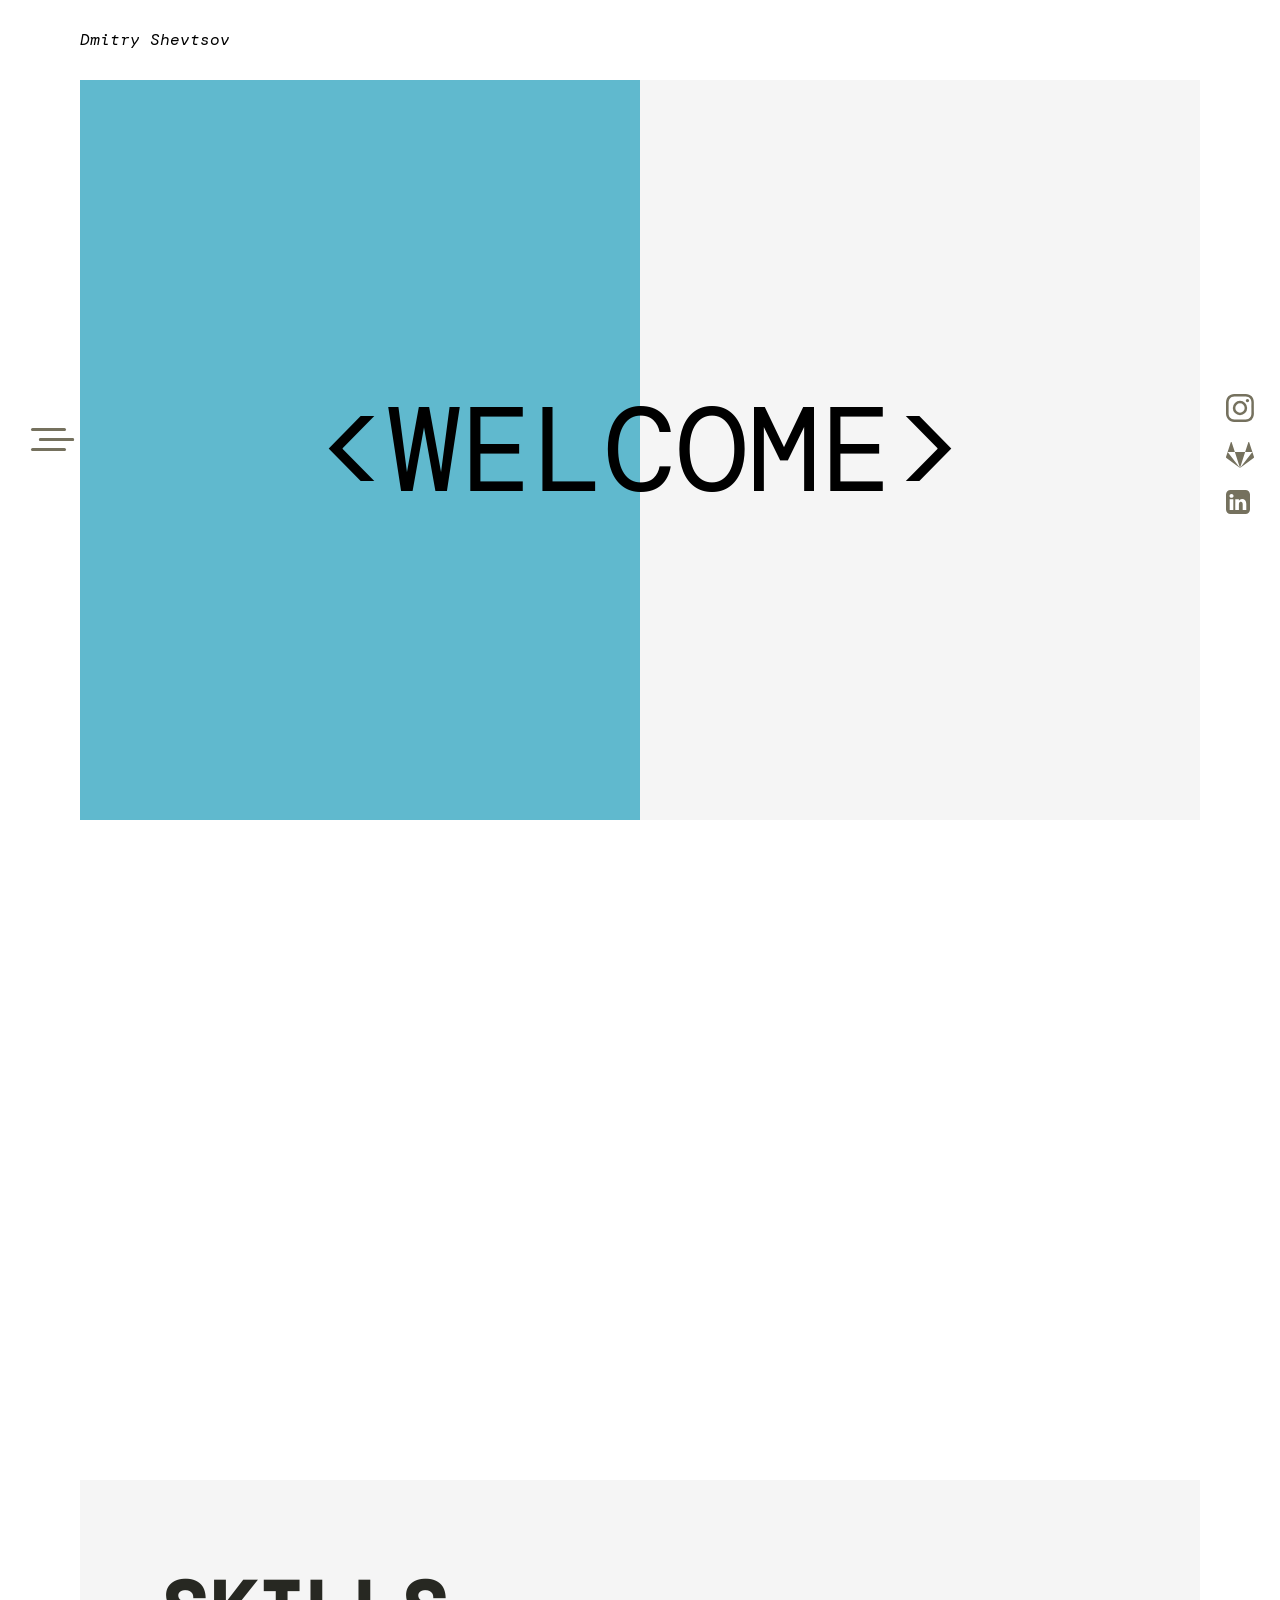
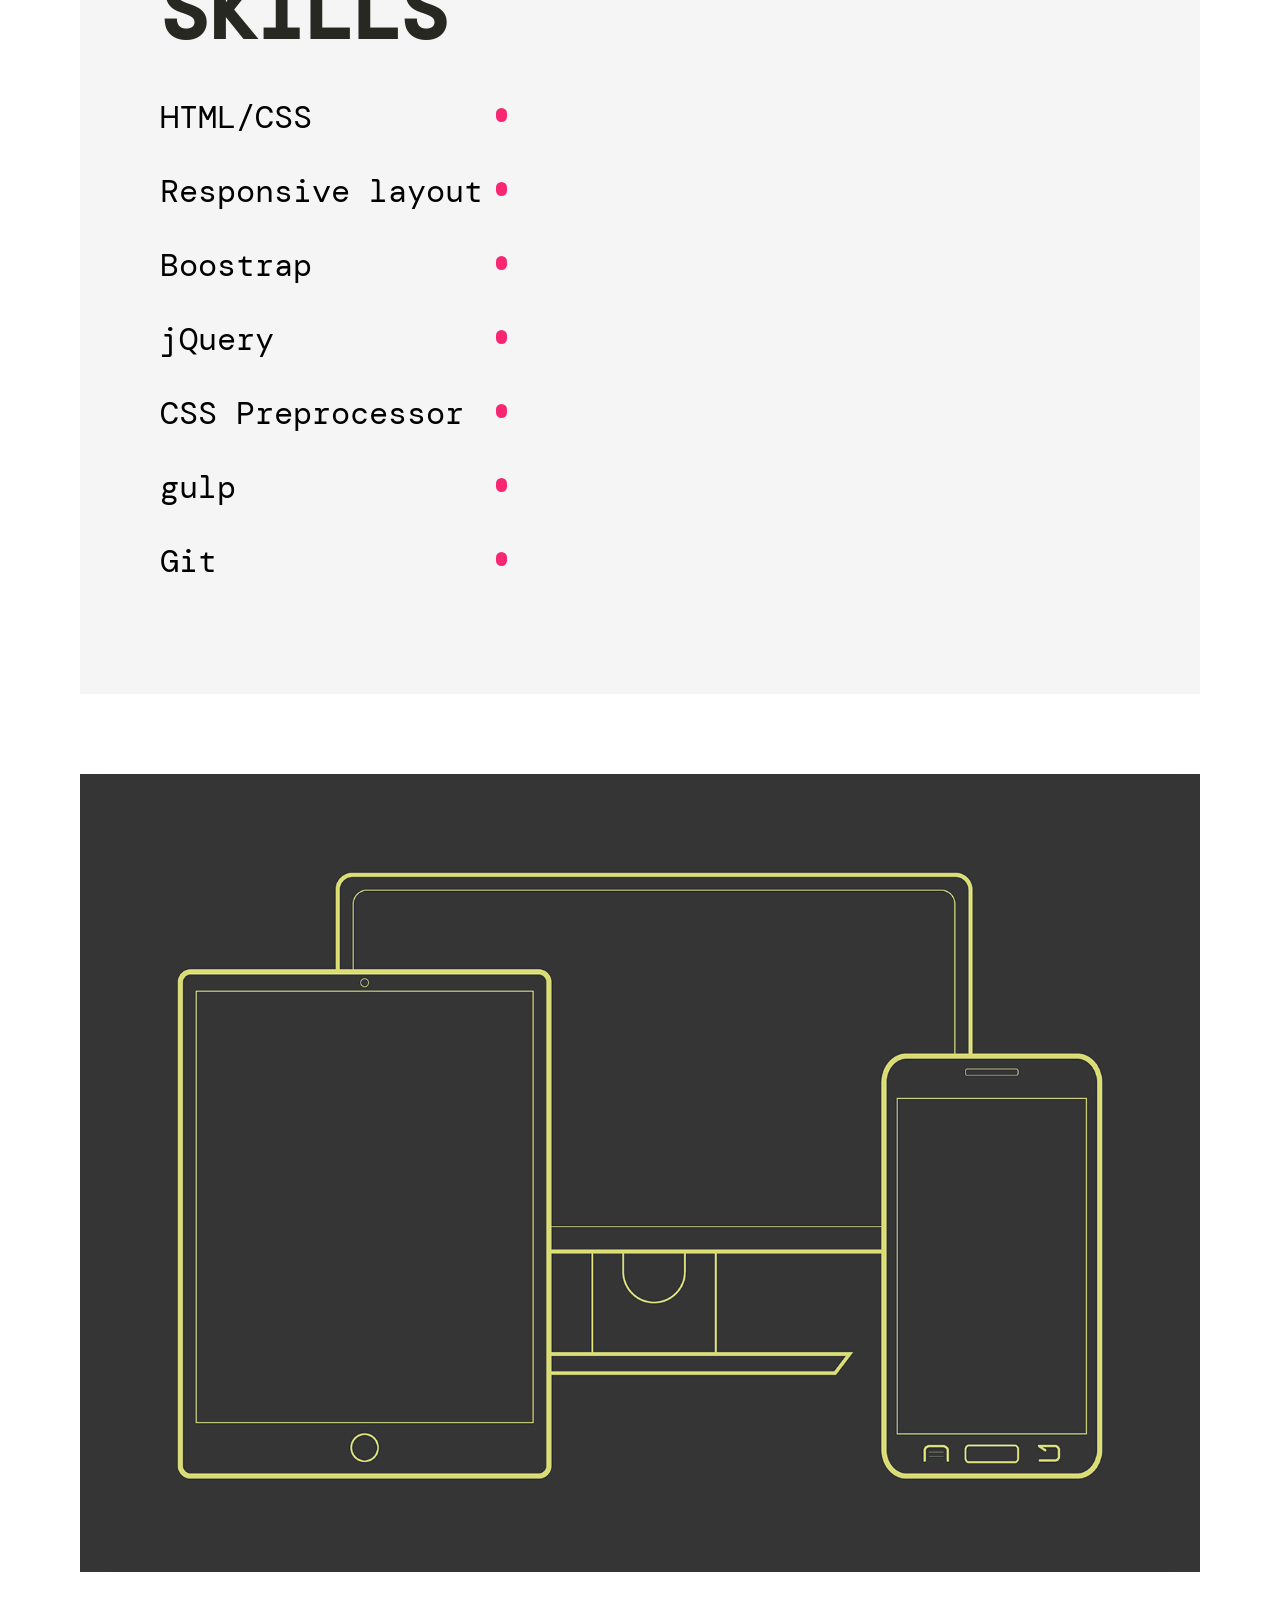
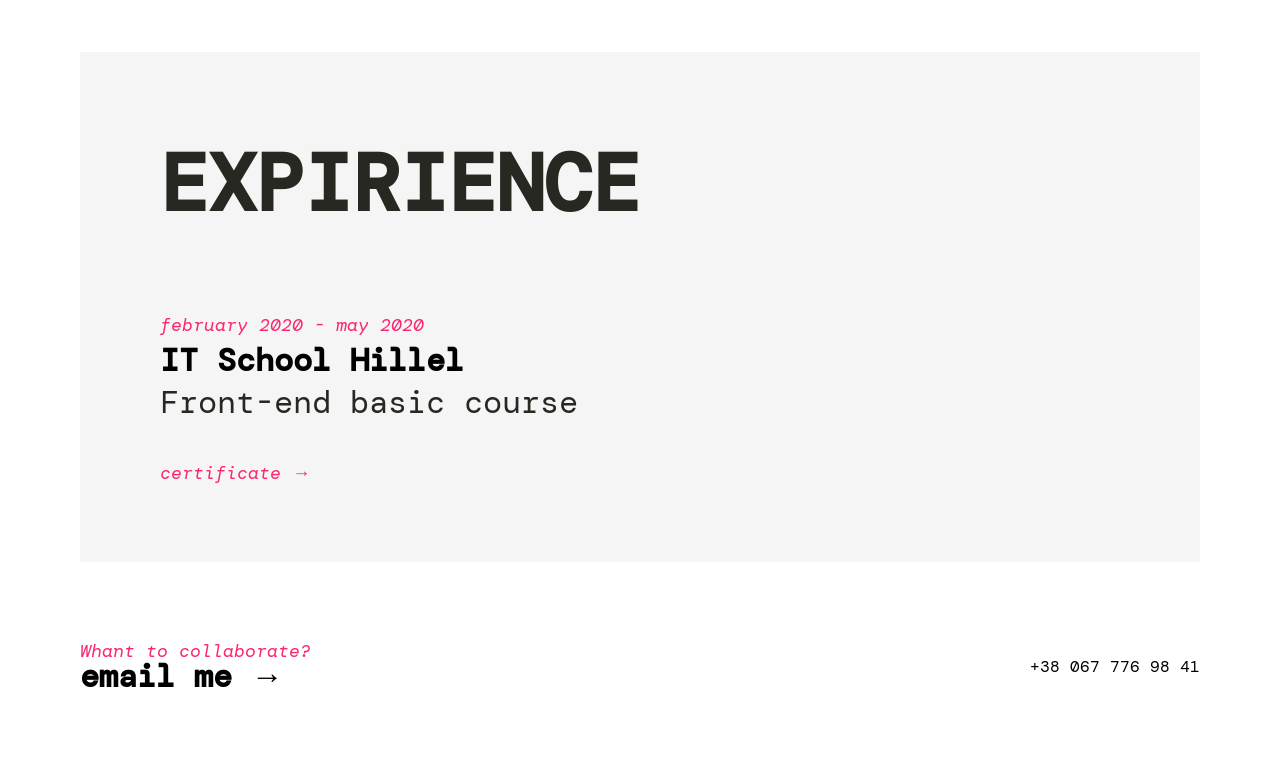
==== index.html @ 1c666999 "V2" ====
<!DOCTYPE html>
<html>
    <head>
        <title>Portfolio Markup Developer</title>
        <meta charset = "utf-8">
        <meta name="viewport" content="width=device-width, initial-scale=1">
        <link rel="stylesheet" type="text/css" href="../css/style.css">
        <link rel="stylesheet" type="text/css" href="../css/reset.css"/>
        <link href="https://fonts.googleapis.com/css2?family=DM+Mono:ital,wght@0,300;0,400;0,500;1,300;1,400;1,500&display=swap" rel="stylesheet">
    </head>
    <body>
        <div class="wrapper">
            <div class="burger">
                <div class="menu">
                    <input type="checkbox" id="check-menu">
                    <label for="check-menu"></label>
                    <div class="line-bg">
                        <div class="line first"></div>
                        <div class="line two"></div>
                        <div class="line three"></div>
                        <div class="line four"></div>
                    </div>
                    <div class="main-menu">
                        <nav class="burger-nav">
                            <ul class="burger-links">
                                <li><a href="#skills">SKILLS</a></li>
                                <li><a href="#projects">PROJECTS</a></li>
                                <li><a href="#expirience">EXPIRIENCE</a></li>
                            </ul>
                        </nav>
                        <div class="burger-box">
                            <h3 class="info-numbers">+38 067 776 98 41</h3>
                            <a href="#" class="collab">Whant to collaborate?</a><br>
                            <a href="mailto:shedil321@gmail.com" class="email-burger">email me &#8594;</a>
                        </div>
                    </div>
                </div>
            </div>
            <header class="header">
                <div class="header-container">
                    <h1 class="tag-name">Dmitry Shevtsov</h1>
                </div>
                <div class="hero">
                    <span class="welcome-text">&lt;WELCOME&gt;</span>
                    <div class="hero-text">
                        <span class="data">since 2020</span>
                        <h2 class="title">Markup Developer</h2>
                        <p>Strong professional focus and personal interest to UI/UX design and Front-End engineering 
                        </p>
                    </div> 
                </div>
            </header>
            <ul class="links">
                <li><a href="https://www.instagram.com/shevtsov.dm/">
                    <svg xmlns="http://www.w3.org/2000/svg" width="28" height="28" viewBox="0 0 13.39 13.39">
                    <title>instagram</title>
                    <path fill="#75715E" d="M13.35,9.45A4.91,4.91,0,0,1,13,11.08a3.42,3.42,0,0,1-2,2,4.91,4.91,0,0,1-1.62.31c-.71,0-.94,0-2.76,0s-2,0-2.76,0A4.91,4.91,0,0,1,2.31,13a3.28,3.28,0,0,1-1.19-.77,3.28,3.28,0,0,1-.77-1.19A4.91,4.91,0,0,1,0,9.45c0-.71,0-.94,0-2.76s0-2,0-2.76A4.91,4.91,0,0,1,.35,2.31a3.28,3.28,0,0,1,.77-1.19A3.28,3.28,0,0,1,2.31.35,4.91,4.91,0,0,1,3.93,0c.71,0,.94,0,2.76,0s2,0,2.76,0a4.91,4.91,0,0,1,1.62.31,3.28,3.28,0,0,1,1.19.77A3.28,3.28,0,0,1,13,2.31a4.91,4.91,0,0,1,.31,1.62c0,.71,0,.94,0,2.76S13.38,8.74,13.35,9.45ZM12.14,4a3.7,3.7,0,0,0-.23-1.24,2.07,2.07,0,0,0-.5-.77,2.07,2.07,0,0,0-.77-.5A3.7,3.7,0,0,0,9.4,1.24c-.71,0-.92,0-2.7,0s-2,0-2.7,0a3.7,3.7,0,0,0-1.24.23A2.07,2.07,0,0,0,2,2a2.08,2.08,0,0,0-.5.77A3.7,3.7,0,0,0,1.25,4c0,.71,0,.92,0,2.7s0,2,0,2.7a3.7,3.7,0,0,0,.23,1.24,2.08,2.08,0,0,0,.5.77,2.07,2.07,0,0,0,.77.5A3.7,3.7,0,0,0,4,12.14c.71,0,.92,0,2.7,0s2,0,2.7,0a3.7,3.7,0,0,0,1.24-.23,2.22,2.22,0,0,0,1.27-1.27,3.7,3.7,0,0,0,.23-1.24c0-.71,0-.92,0-2.7S12.17,4.69,12.14,4Zm-1.88-.06a.8.8,0,1,1,.8-.8A.8.8,0,0,1,10.27,3.92ZM6.69,10.13a3.44,3.44,0,1,1,3.44-3.44A3.44,3.44,0,0,1,6.69,10.13Zm0-5.67A2.23,2.23,0,1,0,8.92,6.69,2.23,2.23,0,0,0,6.69,4.46Z"></path></svg>
                    </a>
                </li>
                <li><a href="https://gitlab.com/javastriptizer">
                    <svg xmlns="http://www.w3.org/2000/svg" width="28" height="28" fill="none" viewBox="0 0 28 28">
                    <g clip-path="url(#prefix__clip0)">
                    <path fill="#75715E" d="M1.625 11.031L14 26.891.438 17.047c-.375-.281-.532-.766-.391-1.203l1.578-4.813zm7.219 0h10.312L14 26.891 8.844 11.03zM5.75 1.47l3.094 9.562H1.625L4.719 1.47c.172-.485.86-.485 1.031 0zm20.625 9.562l1.578 4.813c.14.437-.015.922-.39 1.203L14 26.89l12.375-15.86zm0 0h-7.219L22.25 1.47c.172-.485.86-.485 1.031 0l3.094 9.562z"/>
                    </g>
                    <defs>
                        <clipPath id="prefix__clip0">
                            <path fill="#fff" d="M0 0H28V28H0z"/>
                        </clipPath>
                    </defs>
                    </svg>
                    </a>
                </li>
                <li><a href="https://www.linkedin.com/in/dmitry-shevtsov-b265291aa/">
                    <svg xmlns="http://www.w3.org/2000/svg" width="24" height="28" fill="none" viewBox="0 0 24 28">
                    <path fill="#75715E" d="M3.703 22.094h3.61V11.25h-3.61v10.844zM7.547 7.906C7.53 6.844 6.766 6.031 5.53 6.031c-1.234 0-2.047.813-2.047 1.875 0 1.031.782 1.875 2 1.875H5.5c1.266 0 2.047-.844 2.047-1.875zm9.14 14.188h3.61v-6.219c0-3.328-1.781-4.875-4.156-4.875-1.938 0-2.797 1.078-3.266 1.828h.031V11.25h-3.61s.048 1.016 0 10.844h3.61V16.03c0-.312.016-.64.11-.875.265-.64.859-1.312 1.859-1.312 1.297 0 1.813.984 1.813 2.453v5.797zM24 6.5v15c0 2.484-2.016 4.5-4.5 4.5h-15C2.016 26 0 23.984 0 21.5v-15C0 4.016 2.016 2 4.5 2h15C21.984 2 24 4.016 24 6.5z"/>
                    </svg></a>
                </li>
            </ul>
            <div class="parallax"></div>
            <section class="section">
                <a name="skills"></a>
                <h3 class="section-title">SKILLS</h3>
                <div class="box">
                    <span class="skills-text">HTML/CSS</span>
                    <div class="skills-line1"></div>
                    <div class="skills-line8"></div>
                    <span class="skills-number">9/10</span>
                </div>
                <div class="box">
                    <span class="skills-text">Responsive layout</span>
                    <div class="skills-line2"></div>
                    <div class="skills-line8"></div>
                    <span class="skills-number">7/10</span>
                </div>
                <div class="box">
                    <span class="skills-text">Boostrap</span>
                    <div class="skills-line3"></div>
                    <div class="skills-line8"></div>
                    <span class="skills-number">5/10</span>
                </div>
                <div class="box">
                    <span class="skills-text">jQuery</span>
                    <div class="skills-line4"></div>
                    <div class="skills-line8"></div>
                    <span class="skills-number">3/10</span>
                </div>
                <div class="box">
                    <span class="skills-text">CSS Preprocessor</span>
                    <div class="skills-line5"></div>
                    <div class="skills-line8"></div>
                    <span class="skills-number">7/10</span>
                </div>
                <div class="box">
                    <span class="skills-text">gulp</span>
                    <div class="skills-line6"></div>
                    <div class="skills-line8"></div>
                    <span class="skills-number">6/10</span>
                </div>
                <div class="box">
                    <span class="skills-text">Git</span>
                    <div class="skills-line7"></div>
                    <div class="skills-line8"></div>
                    <span class="skills-number">8/10</span>
                </div>
            </section>
            <div class="section-components">
                <a name="projects"></a>
                <div class="components-box">
                    <h3 class="box-title">PROJECTS</h3>
                    <div class="box-text">
                        <h2 class="text-projects">My Lib</h2>
                        <p>Component library with html and css code examples
                        </p>
                        <a  class="links-git" href="https://gitlab.com/javastriptizer/mylib">gitlab &#8594;</a>
                    </div>
                    <div class="box-text">
                        <h2 class="text-projects">Adaptive Layout Example</h2>
                        <p>html page with burger menu</p>
                        <a  class="links-git" href="https://gitlab.com/javastriptizer/adaptive">gitlab &#8594;</a>
                    </div>
                </div>
            </div>
            <section class="section-dynamic">
                <a name="expirience"></a>
                 <div class="dynamic-box">
                    <h3 class="dynamic-text">EXPIRIENCE</h3>
                    <div class="box-dynamic">
                        <p class="data">february 2020 - may 2020</p>
                        <h2>IT School Hillel</h2>
                        <p>Front-end basic course</p>
                        <a  class="link" href="https://certificate.ithillel.ua/view/42211249/ru">certificate &#8594;</a>
                    </div>
                </div>
            </section>
            <footer class="footer"> 
                <div class="footer-box">
                    <a href="#">Whant to collaborate?</a><br>
                    <a href="mailto:shedil321@gmail.com" class="email">email me &#8594;</a>
                </div>
                <h3 class="info-number">+38 067 776 98 41</h3>
            </footer>
        </div>    
    </body>
</html>
---- css/style.css ----
body{
	background: #fff;
    font-family: 'DM Mono', monospace;
}
/*Burger panel*/
.burger{
	position: fixed;
	left: 45px;
	top: calc(50% - 30px);
	z-index: 5;
}
.menu{
	margin: 0;
	width: 50px;
	height: 50px;
	z-index: 0;
	position: relative;
	text-align: center;
}
#check-menu{
	display: none;
}
label{
	display: block;
	position: absolute;
	top: 0;
	left: -20px;
	width: 50px;
	height: 50px;
	cursor: pointer;
	z-index: 7;
}
.line{
	z-index: 6;
	position: absolute;
	top: 8px;
	left: -18px;
	width: 35px;
	height: 3px;
	border-radius: 50px 50px;
	background-color: #75715e;
	transition: .5s;
}
.two, .three{
	top: 18px;
	left: -10px;
}
.four{
 	top: 28px;
}
.main-menu{
	z-index: 4;
	display: flex;
	flex-direction: column;
	justify-content: center;
	position: absolute;
	width: 300px;
	height: 1600px;
	background-color: #fff;
	top: 0;
	left: -600px;
	overflow: hidden;
	opacity: 0.8;
	transition: .5s;
	margin: 60px 0 60px 0;
	padding: 80px 20px 80px 80px; 
}
.main-menu:hover{
	opacity: 1;
	box-shadow:
        1px 1px #f92672,
        2px 2px #f92672,
        3px 3px #f92672,
        4px 4px #f92672,
        5px 5px #f92672;
    -webkit-transform: translate(-5px);
    transform: translate(-5px);
}
.burger-nav{
	display: flex;
	justify-content: flex-start;
    margin: 100px 0 60px 20px;
    text-decoration: none;
    font-family: 'DM Mono';
  	font-size: 32px;
  	font-weight: 900;
  	font-stretch: normal;
  	font-style: normal;
  	line-height: normal;
  	letter-spacing: normal;
  	color: #000;
  	text-align: left;	
}
.burger-box{
	text-align: left;
	margin: 40px 0 0 20px;
}
.collab{
	font-size: 18px;
  	font-weight: normal;
  	font-stretch: normal;
  	font-style: italic;
  	line-height: normal;
  	letter-spacing: normal;
  	color: #f92672;
}
.email-burger{
	font-size: 32px;
  	font-weight: 900;
  	font-stretch: normal;
  	font-style: normal;
  	line-height: normal;
  	letter-spacing: normal;
  	color: #272822;
}
.burger-nav a{
	text-decoration: none;
	color: #000;
}
.burger-links{
}
.burger-links li{
	margin-bottom: 20px;
}
.info-numbers{
	text-align: left;
	margin-bottom: 40px;
}
#check-menu:checked ~ .wrapper{
	top: 500px;
	right: 100px;
}
#check-menu:checked ~ .main-menu{
	top: -950px;
	left: 30px;
}
#check-menu:checked ~ .line-bg .first{
	display: none;
}
#check-menu:checked ~ .line-bg .two{
	transform: rotate(45deg);
	z-index: 2;
}
#check-menu:checked ~ .line-bg .three{
	transform: rotate(-45deg);
	z-index: 2;
}
#check-menu:checked ~ .line-bg .four{
	display: none;
}
#check-menu:checked ~ label{
	top: -500px;
	width: 100vw;
	height: 1000px;
	z-index: 3;
}
/*Main content*/
.wrapper{
	font-family: 'DM Mono';
	padding: 0 80px;
}
.header{
	padding: 0 0 80px;
	background: #fff;
}
.header-container{
	height: 80px;
    display: flex;
	align-items: center;
}
.header-container .tag-name{
	z-index: 50;
	font-style: italic;
}
.hero{
	background: #60B9CE;
	height: calc(100vh - 160px);
	position: relative;
	display: flex;
	justify-content: center;
	align-items: center;
	overflow: hidden;
	z-index: 2;
}
.hero:after{
	content: "";
	width: calc(50vw - 80px);
	height: calc(100vh - 160px);
	background: #f5f5f5;
	position: absolute;
	right: 0;
	top: 0;
	transition: width 1s;
}
.hero:hover:after{
	width: 0;
}
.welcome-text{
	position: relative;
	right: 0;
	z-index: 10;
	font-size: 120px;
	line-height: 1.2;
	color: #000;
	transform: rotate(0deg);
	transition:  transform 1s, right 1s;
}
.hero-text{
	width: 600px;
	height: 150px;
	position: absolute;
	top: 100%;
	left: 10%;
	transition: top 1s;
}
.hero:hover .welcome-text{
	right: -50%;
	transform: rotate(90deg);
}
.hero:hover .hero-text{
	top: 45%;
}
.menu{
	position: absolute;
	left: 4px;
	top: 50%;
	z-index: 23;
}
.links{
	position: fixed;
	right: 0;
	top: calc(50% - 56px);
	padding: 0 26px;
}
.links li{
	margin-bottom: 16px;
}
.parallax {
	/* The image used */
  	background-image: url("../img/main-photo.png");

  	/* Full height */
  	height: 500px;

  	/* Create the parallax scrolling effect */
  	background-attachment: fixed;
  	background-position: center;
  	background-repeat: no-repeat;
  	background-size: cover;
}
.data{
	font-family: 'DM Mono';
	font-size: 18px;
    font-style: italic;
	color: #f92672;
}
.title{
	font-family: 'DM Mono';
	font-size: 25px;
  	font-weight: 900;
  	color: #000;
  	padding: 5px 0 25px;
}
.hero-text p{
	font-family: 'DM Mono';
	font-weight: normal;
  	font-stretch: normal;
  	font-style: normal;
  	line-height: normal;
  	letter-spacing: normal;
	font-size: 20px;
	color: #272822;
}
.section{
	flex-basis: content;
	background-color: #f5f5f5;
	margin: 80px 0;
	padding: 80px;
	flex-direction: column;
}
.section-title{
	font-family: 'DM Mono';
  	font-size: 80px;
  	font-weight: 900;
  	font-stretch: normal;
  	font-style: normal;
  	line-height: normal;
  	letter-spacing: normal;
  	color: #272822;
  	padding: 0 0 32px;	
}
.skills-text{
	font-family: 'DM Mono';
  	font-size: 32px;
  	font-weight: normal;
  	font-stretch: normal;
  	font-style: normal;
  	line-height: normal;
  	letter-spacing: normal;
  	color: #000000;
  	padding-bottom: 32px;
}
.skills-number{
	position: absolute;
	top:0;
	right: 0;
	font-family: 'DM Mono';
  	font-size: 32px;
  	font-weight: normal;
  	font-stretch: normal;
  	font-style: normal;
  	line-height: normal;
  	letter-spacing: normal;
  	color: #000000;
  	padding-bottom: 32px;
  	opacity: 0;
  	transition: opacity 4s;
}
.section:hover div .skills-number{
	opacity: 1;
}
.box div{
	width: 1.1%;
	height: 14px;
	margin: 12px 0;
	border-radius: 7px;
  	background-color: #f92672;
  	position: absolute;
  	top: 0;
  	left: 35%;
  	transition: width 4s;
}
.box{
	display: flex;
	flex-wrap: nowrap;
	position: relative;
}
.section:hover div .skills-line1{
	width: 53.1%;
}
.section:hover div .skills-line2{
	width: 39.1%;
}
.section:hover div .skills-line3{
	width: 33.1%;
}
.section:hover div .skills-line4{
	width: 23.4%;
}
.section:hover div .skills-line5{
	width: 39.5%;
}
.section:hover div .skills-line6{
	width: 35.2%;
}
.section:hover div .skills-line7{
	width: 43%;
}
.box .skills-line8{
    width: 56%;
    opacity: 0;
    transition: opacity 4s;
}
.section:hover div .skills-line8{
	opacity: 0.1;
}
.section-components{
	background: #353535 url(../img/components.png) no-repeat;
	background-size: contain;
	background-position: center;
	min-height: calc(100vh - 160px);
	position: relative;
	margin-bottom: 80px;
}
.components-box{
	padding: 80px;
	background-color: #353535;
	opacity: 0;
	transition: opacity 1s;
}
.components-box:hover{
	opacity: 1;
}
.box-title{
	margin-bottom: 80px;
	font-family: 'DM Mono';
  	font-size: 80px;
  	font-weight: 900;
  	font-stretch: normal;
  	font-style: normal;
  	line-height: normal;
  	letter-spacing: normal;
  	color: #e6db74;
}
.box-text{
	color: #fff;
	margin-bottom: 80px; 
}
.text-projects{
	font-size: 32px;
	font-weight: 900;
  	color: #ffffff;
  	padding-bottom: 40px;
}
.box-text p{
	font-size: 32px;
	color: #f5f5f5;
	margin-bottom: 25px;
}
.links-git{
	color: #f92672;
	font-style: italic;
	font-size: 18px;
}
.section-dynamic{
	background-color: #f5f5f5;
	margin-bottom: 80px;
	display: flex;
	flex-direction: column;
}
.dynamic-box{
	padding: 80px;
}
.dynamic-text{
	font-family: 'DM Mono';
  	font-size: 80px;
  	font-weight: 900;
  	font-stretch: normal;
  	font-style: normal;
  	line-height: normal;
  	letter-spacing: normal;
  	color: #272822;
  	margin-bottom: 80px;
}
.box-dynamic .data{
	font-size: 18px;
  	font-style: italic;
  	color: #f92672;
  	margin-bottom: 10px;
}
.box-dynamic h2{
	font-family: 'DM Mono';
  	font-size: 32px;
  	font-weight: 900;
    color: #000000;
    margin-bottom: 10px;
}
.box-dynamic p{
	font-size: 32px;
	color: #272822;
	margin-bottom: 46px; 
}
.link{
	font-size: 18px;
	font-style: italic;
	color: #f92672;
}
.footer{
	margin-bottom: 80px;
	display: flex;
	justify-content: space-between;
}
.info-number{
	align-self: center;
}
.footer a{
	font-size: 18px;
    font-style: italic;
    color: #f92672;
    margin-bottom: 8px;
}
.footer .email{
	font-size: 32px;
	font-weight: 900;
	font-style: normal;
	color: #000;
}
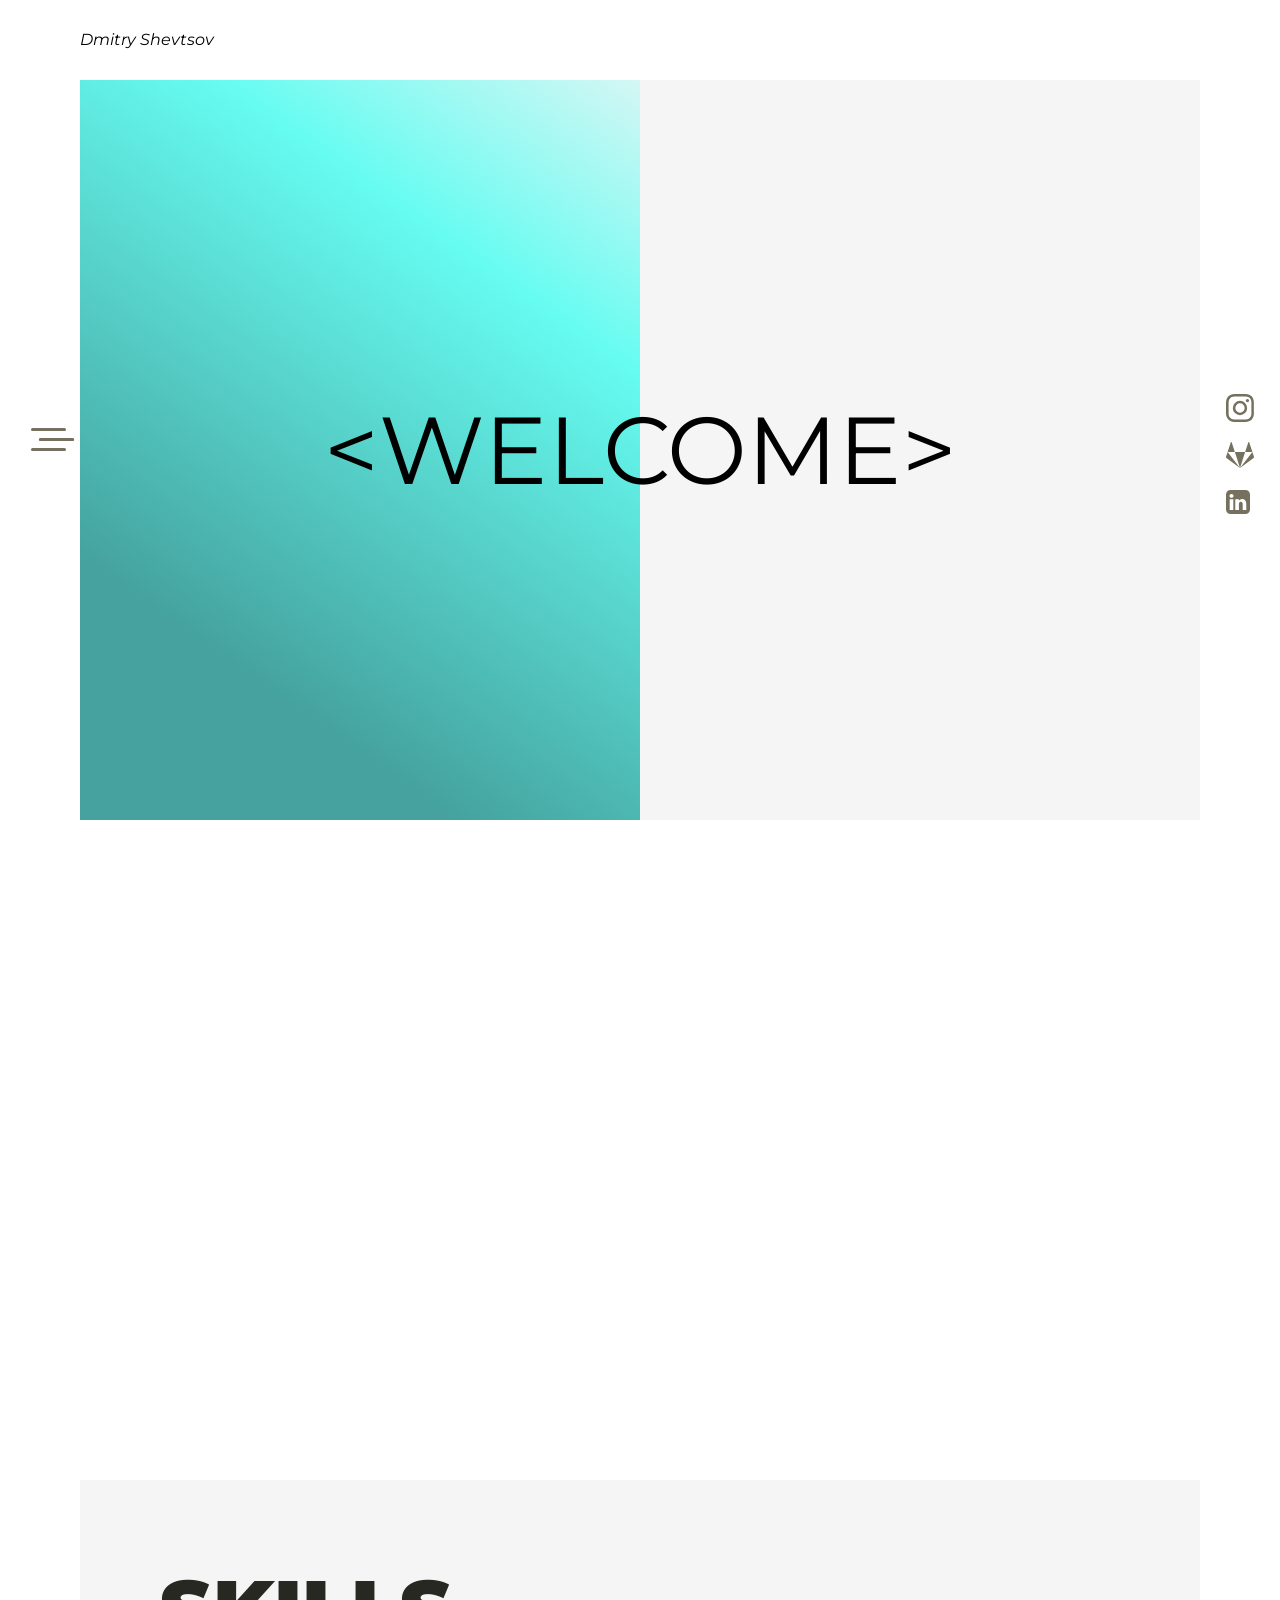
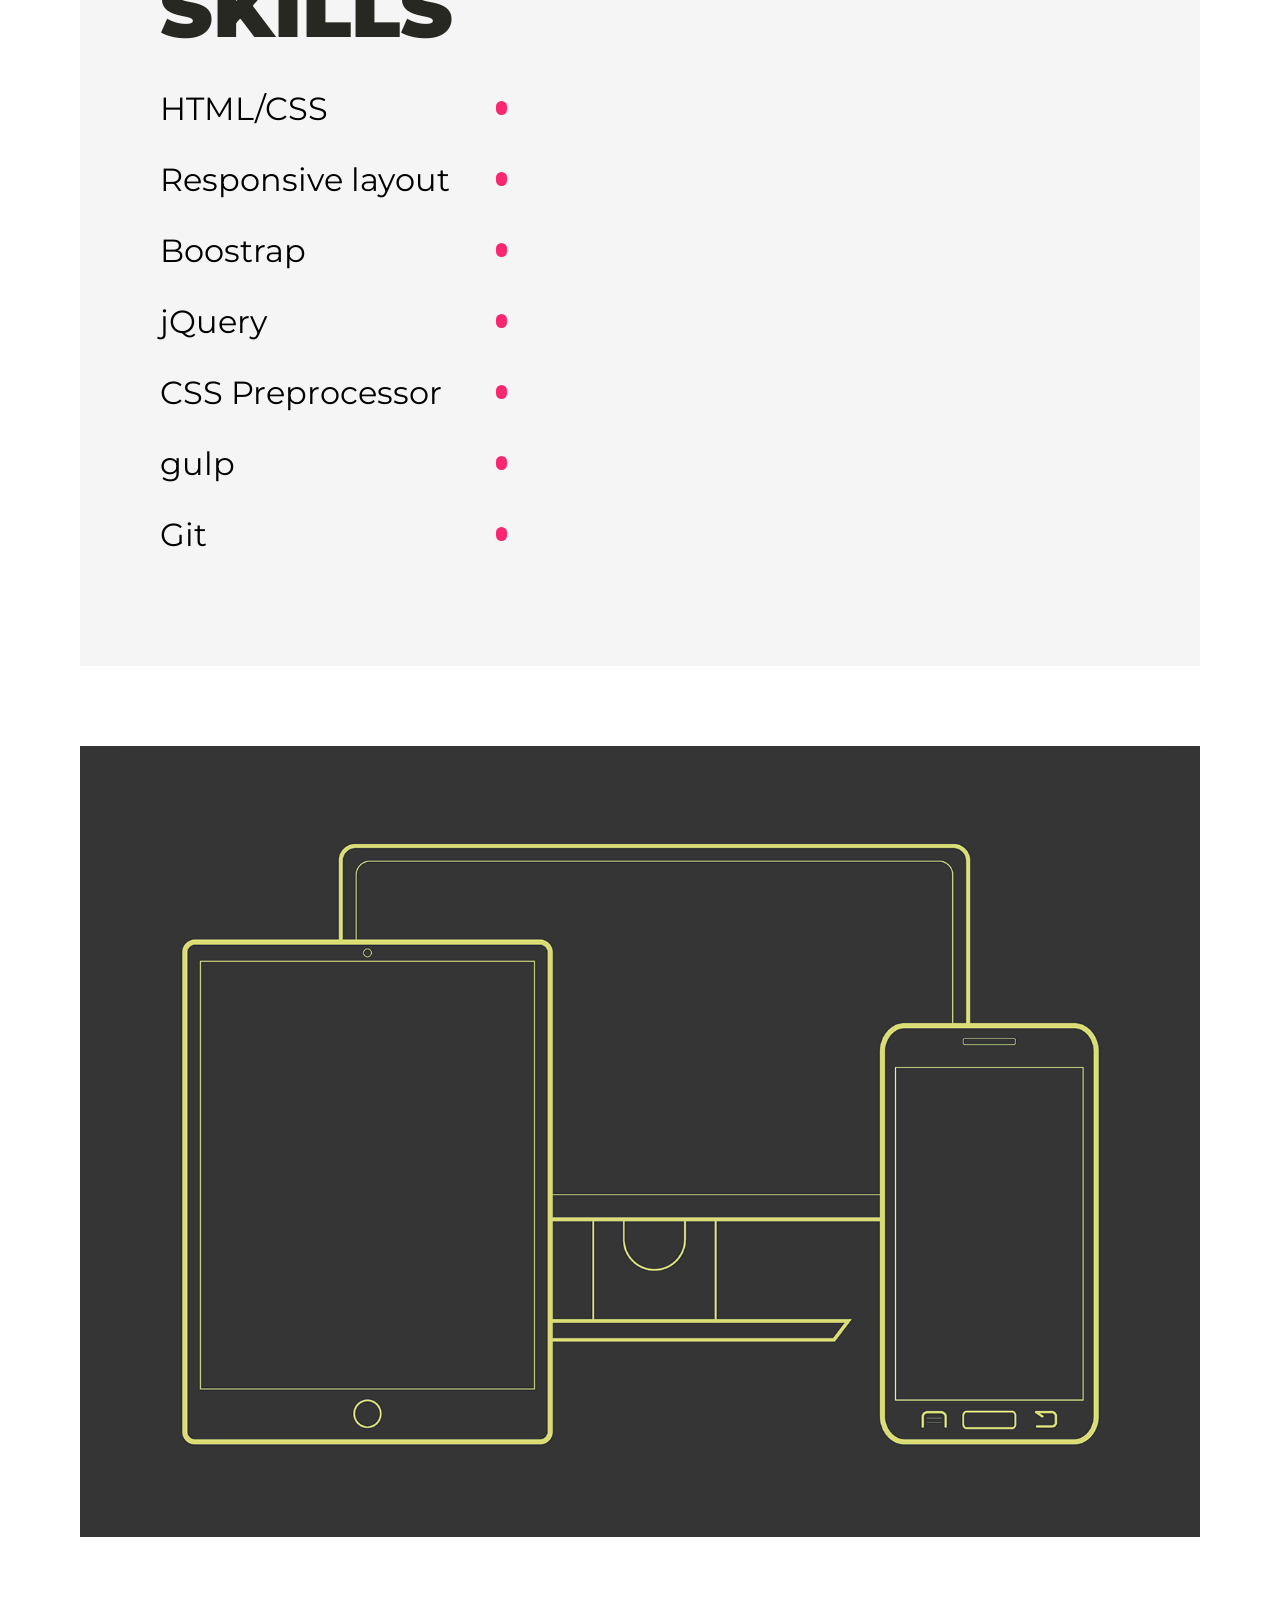
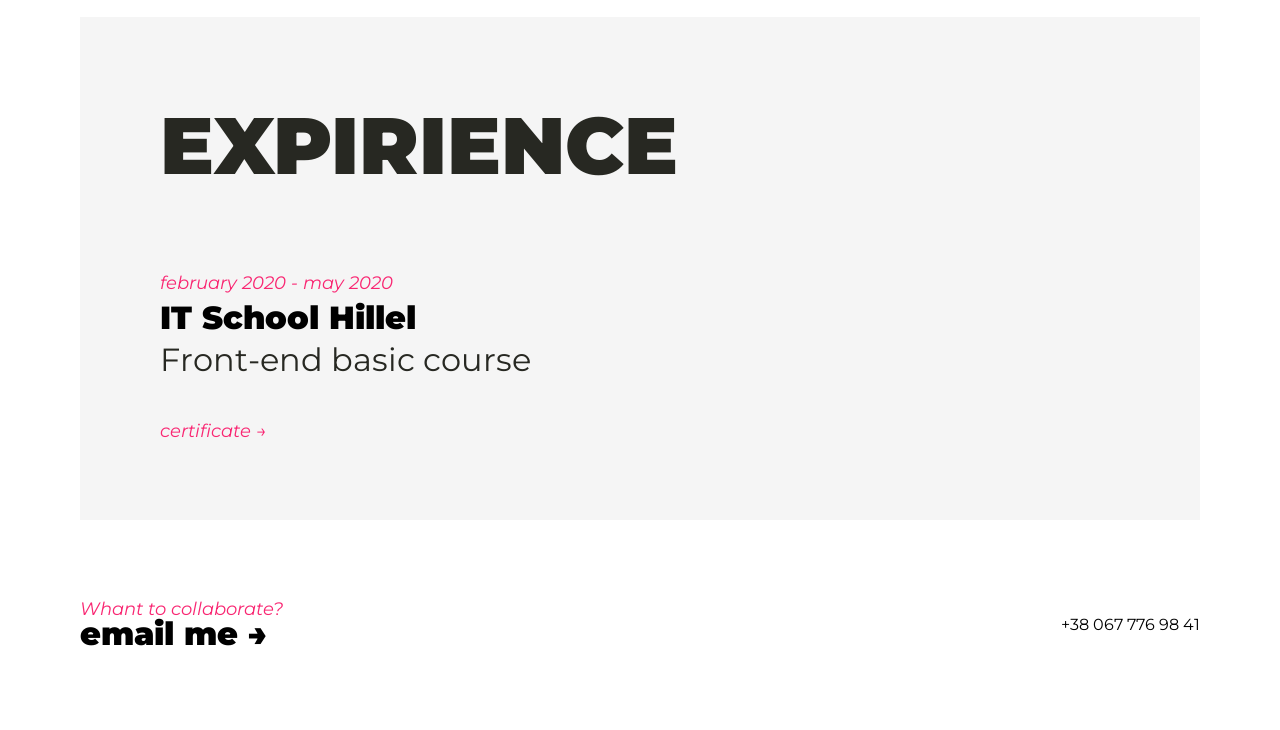
==== commit 3ae0c102: "v3" ====
--- a/index.html
+++ b/index.html
@@ -4,9 +4,9 @@
         <title>Portfolio Markup Developer</title>
         <meta charset = "utf-8">
         <meta name="viewport" content="width=device-width, initial-scale=1">
-        <link rel="stylesheet" type="text/css" href="../css/style.css">
-        <link rel="stylesheet" type="text/css" href="../css/reset.css"/>
-        <link href="https://fonts.googleapis.com/css2?family=DM+Mono:ital,wght@0,300;0,400;0,500;1,300;1,400;1,500&display=swap" rel="stylesheet">
+        <link rel="stylesheet" type="text/css" href="css/style.css">
+        <link rel="stylesheet" type="text/css" href="css/reset.css"/>
+        <link href="https://fonts.googleapis.com/css2?family=Montserrat:ital,wght@0,100;0,200;0,300;0,400;0,500;0,600;0,700;0,800;0,900;1,100;1,200;1,300;1,400;1,500;1,600;1,700;1,800;1,900&display=swap" rel="stylesheet">
     </head>
     <body>
         <div class="wrapper">
--- a/css/style.css
+++ b/css/style.css
@@ -1,6 +1,6 @@
 body{
 	background: #fff;
-    font-family: 'DM Mono', monospace;
+    font-family: 'Montserrat', sans-serif;
 }
 /*Burger panel*/
 .burger{
@@ -81,7 +81,7 @@
 	justify-content: flex-start;
     margin: 100px 0 60px 20px;
     text-decoration: none;
-    font-family: 'DM Mono';
+    font-family: 'Montserrat';
   	font-size: 32px;
   	font-weight: 900;
   	font-stretch: normal;
@@ -156,7 +156,7 @@
 }
 /*Main content*/
 .wrapper{
-	font-family: 'DM Mono';
+	font-family: 'Montserrat';
 	padding: 0 80px;
 }
 .header{
@@ -173,7 +173,8 @@
 	font-style: italic;
 }
 .hero{
-	background: #60B9CE;
+background: rgb(69,162,158);
+background: linear-gradient(35deg, rgba(69,162,158,1) 17%, rgba(102,252,241,1) 55%, rgba(245,245,245,1) 80%);
 	height: calc(100vh - 160px);
 	position: relative;
 	display: flex;
@@ -199,7 +200,7 @@
 	position: relative;
 	right: 0;
 	z-index: 10;
-	font-size: 120px;
+	font-size: 95px;
 	line-height: 1.2;
 	color: #000;
 	transform: rotate(0deg);
@@ -249,20 +250,20 @@
   	background-size: cover;
 }
 .data{
-	font-family: 'DM Mono';
+	font-family: 'Montserrat';
 	font-size: 18px;
     font-style: italic;
 	color: #f92672;
 }
 .title{
-	font-family: 'DM Mono';
+	font-family: 'Montserrat';
 	font-size: 25px;
   	font-weight: 900;
   	color: #000;
   	padding: 5px 0 25px;
 }
 .hero-text p{
-	font-family: 'DM Mono';
+	font-family: 'Montserrat';
 	font-weight: normal;
   	font-stretch: normal;
   	font-style: normal;
@@ -279,7 +280,7 @@
 	flex-direction: column;
 }
 .section-title{
-	font-family: 'DM Mono';
+	font-family: 'Montserrat';
   	font-size: 80px;
   	font-weight: 900;
   	font-stretch: normal;
@@ -290,7 +291,7 @@
   	padding: 0 0 32px;	
 }
 .skills-text{
-	font-family: 'DM Mono';
+	font-family: 'Montserrat';
   	font-size: 32px;
   	font-weight: normal;
   	font-stretch: normal;
@@ -304,7 +305,7 @@
 	position: absolute;
 	top:0;
 	right: 0;
-	font-family: 'DM Mono';
+	font-family: 'Montserrat';
   	font-size: 32px;
   	font-weight: normal;
   	font-stretch: normal;
@@ -383,7 +384,7 @@
 }
 .box-title{
 	margin-bottom: 80px;
-	font-family: 'DM Mono';
+	font-family: 'Montserrat';
   	font-size: 80px;
   	font-weight: 900;
   	font-stretch: normal;
@@ -422,7 +423,7 @@
 	padding: 80px;
 }
 .dynamic-text{
-	font-family: 'DM Mono';
+	font-family: 'Montserrat';
   	font-size: 80px;
   	font-weight: 900;
   	font-stretch: normal;
@@ -439,7 +440,7 @@
   	margin-bottom: 10px;
 }
 .box-dynamic h2{
-	font-family: 'DM Mono';
+	font-family: 'Montserrat';
   	font-size: 32px;
   	font-weight: 900;
     color: #000000;
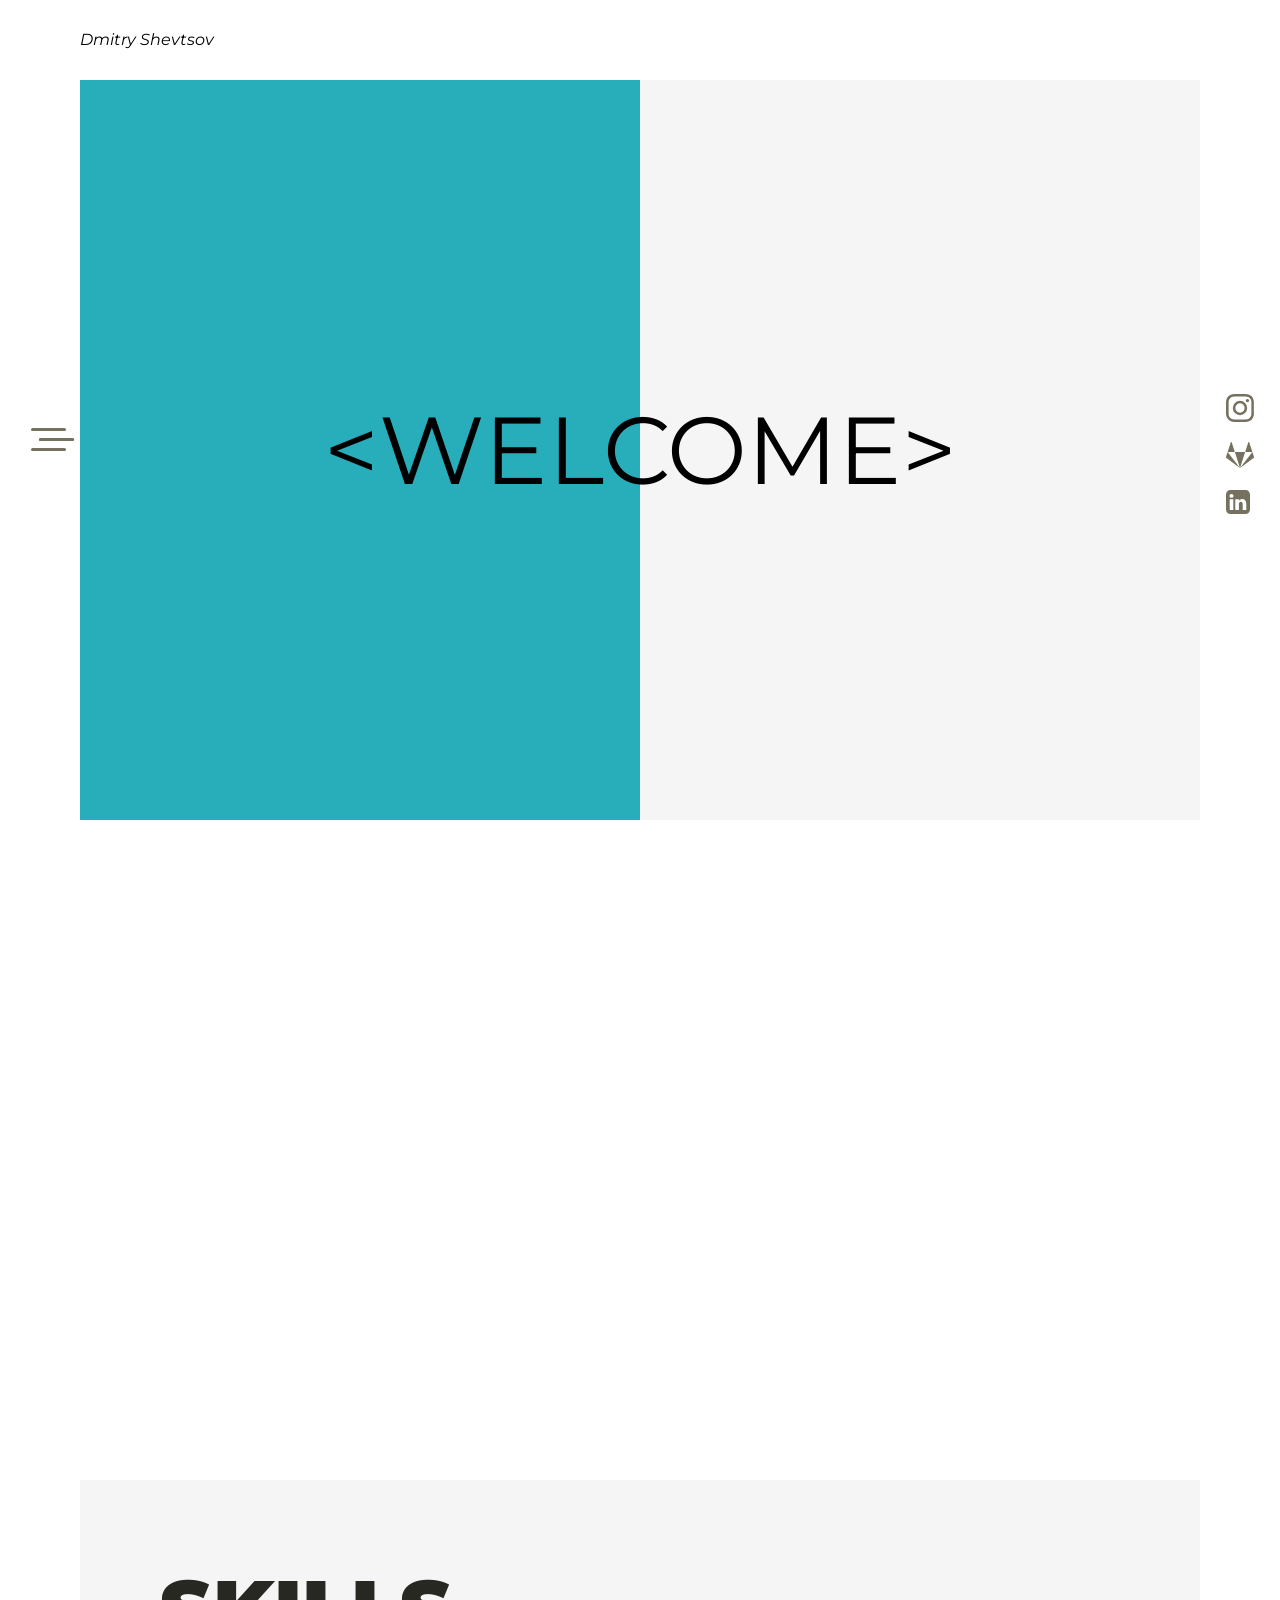
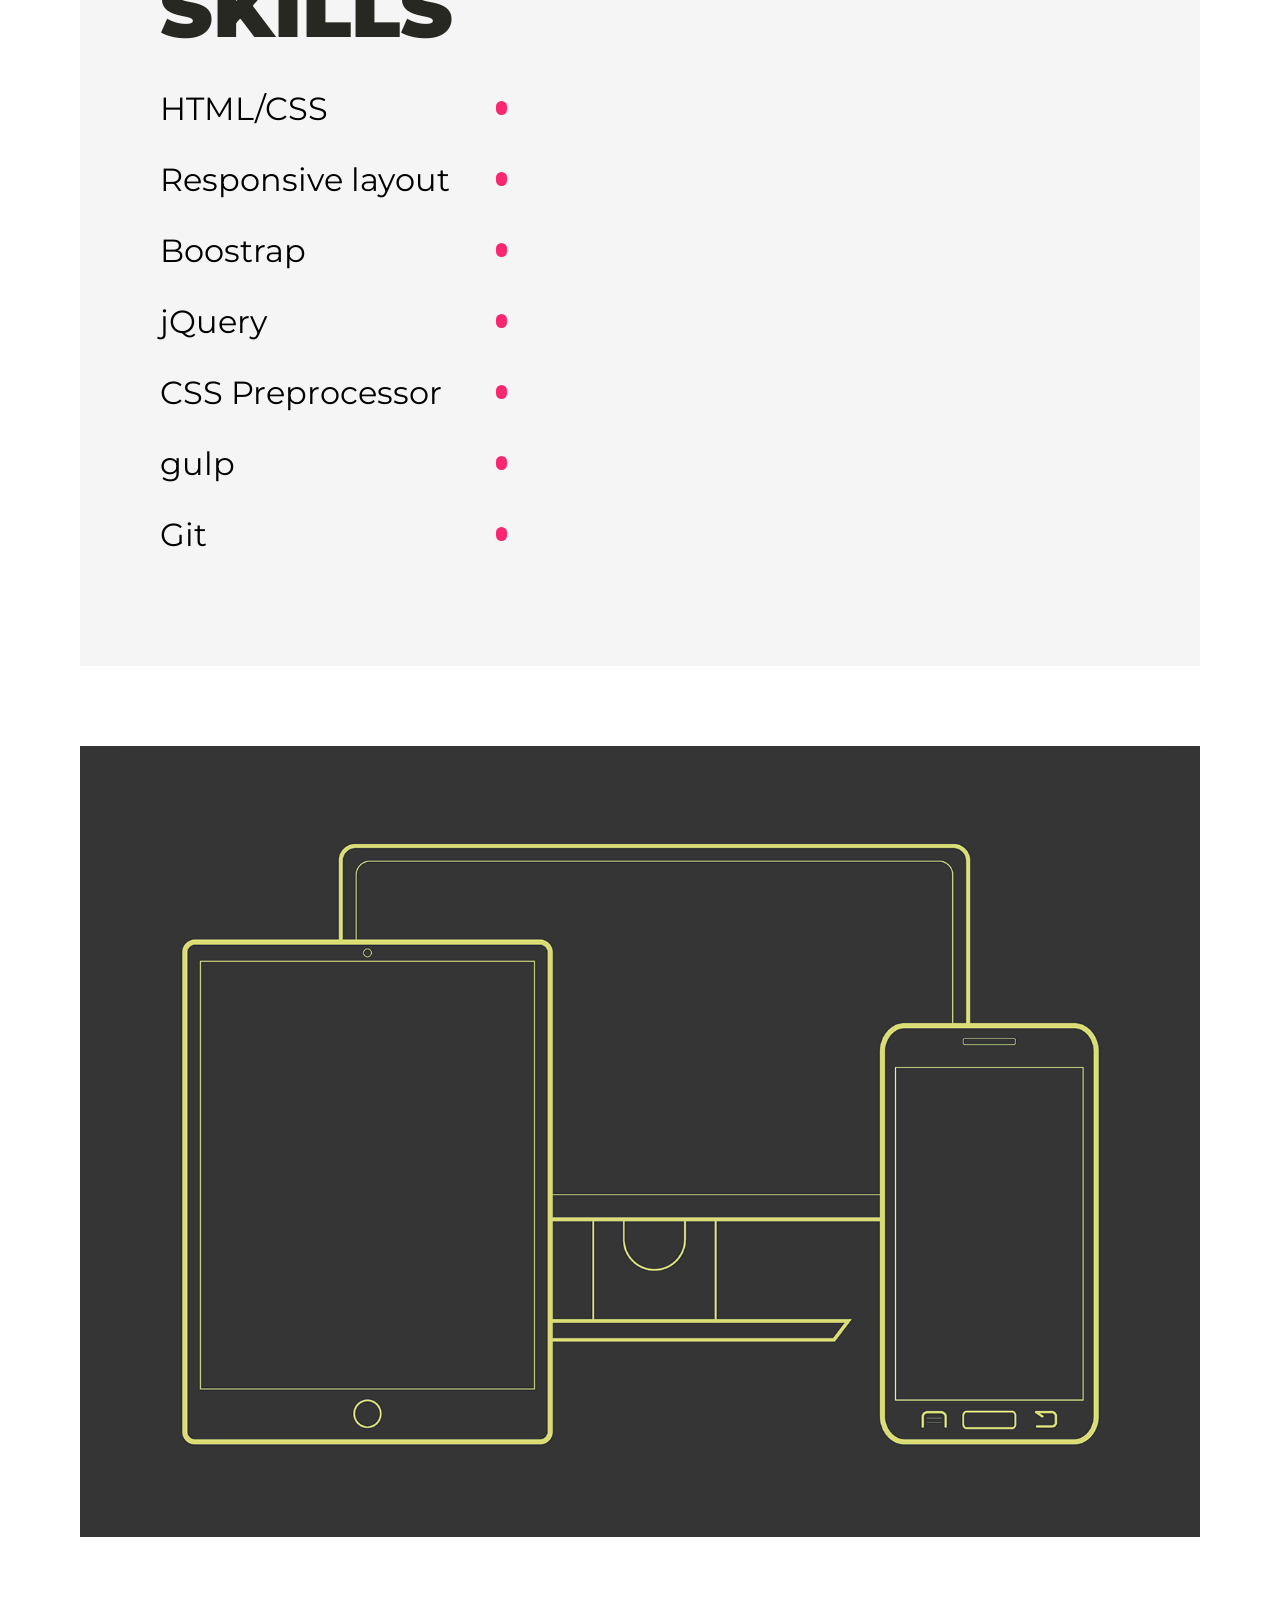
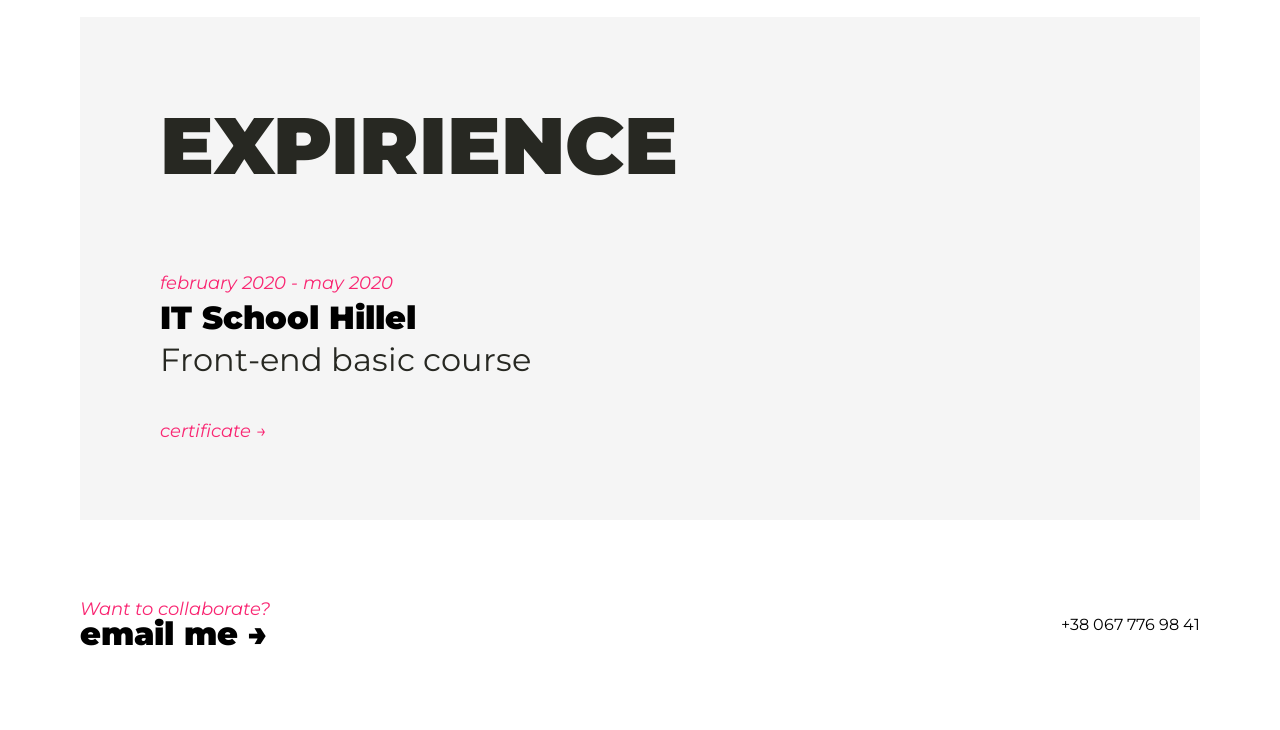
==== commit 2542e9c9: "12" ====
--- a/index.html
+++ b/index.html
@@ -30,7 +30,7 @@
                         </nav>
                         <div class="burger-box">
                             <h3 class="info-numbers">+38 067 776 98 41</h3>
-                            <a href="#" class="collab">Whant to collaborate?</a><br>
+                            <a href="#" class="collab">Want to collaborate?</a><br>
                             <a href="mailto:shedil321@gmail.com" class="email-burger">email me &#8594;</a>
                         </div>
                     </div>
@@ -154,7 +154,7 @@
             </section>
             <footer class="footer"> 
                 <div class="footer-box">
-                    <a href="#">Whant to collaborate?</a><br>
+                    <a href="#">Want to collaborate?</a><br>
                     <a href="mailto:shedil321@gmail.com" class="email">email me &#8594;</a>
                 </div>
                 <h3 class="info-number">+38 067 776 98 41</h3>
--- a/css/style.css
+++ b/css/style.css
@@ -173,8 +173,7 @@
 	font-style: italic;
 }
 .hero{
-background: rgb(69,162,158);
-background: linear-gradient(35deg, rgba(69,162,158,1) 17%, rgba(102,252,241,1) 55%, rgba(245,245,245,1) 80%);
+background: #28adba;
 	height: calc(100vh - 160px);
 	position: relative;
 	display: flex;
@@ -238,7 +237,7 @@
 }
 .parallax {
 	/* The image used */
-  	background-image: url("../img/main-photo.png");
+  	background-image: url("../img/Main.png");
 
   	/* Full height */
   	height: 500px;
